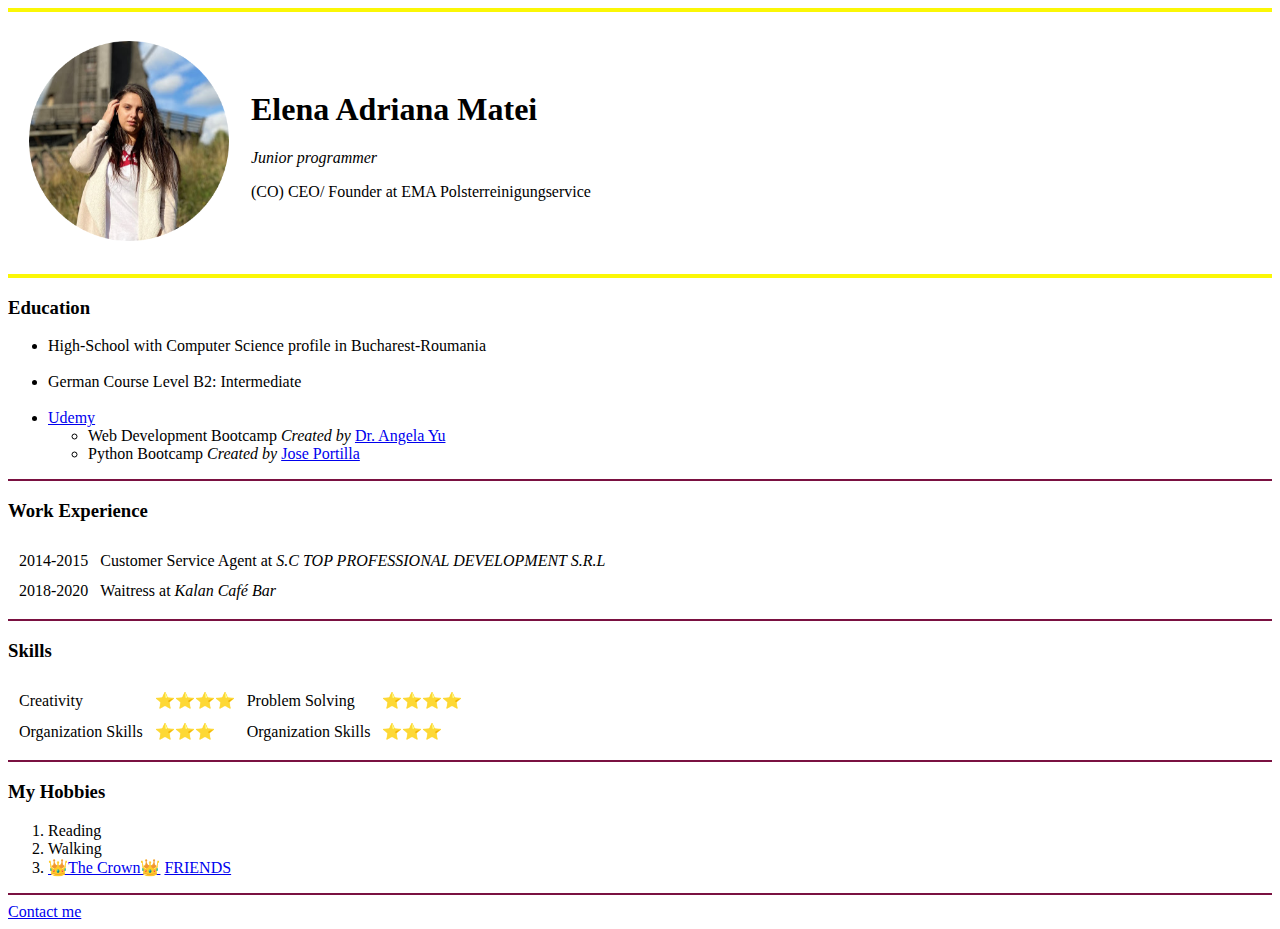
==== index.html @ ba5ce404 "add new files" ====
<!DOCTYPE html>
<html lang="en" dir="ltr">

<head>
  <meta charset="utf-8">
  <hr size="4" noshade color="FBF706">
  <title>💙Elena`s Personal Site💙</title>
</head>

<body>
  <table cellspacing="20">
    <tr>
      <td><img src="elena-cerc.png" height="200px" alt="picture of Elena Matei"></td>
      <td>
        <h1>Elena Adriana Matei </h1>
        <p><em>Junior programmer</em> </p>
        <p> (CO) CEO/ Founder at EMA Polsterreinigungservice </p>
      </td>
    </tr>
  </table>

  <hr size="4" noshade color="FBF706">
  <h3>Education </h3>
  <ul>
    <li>High-School with Computer Science profile in Bucharest-Roumania</li>
    <br>
    <li>German Course Level B2: Intermediate</li>
    <br>
    <li><a href="https://www.udemy.com/">Udemy
        <ul>
          <li>
      </a> Web Development Bootcamp <em>Created by</em> <a href="https://www.udemy.com/user/4b4368a3-b5c8-4529-aa65-2056ec31f37e/">Dr. Angela Yu</a> </li>
    <li> Python Bootcamp <em>Created by</em> <a href="https://www.udemy.com/user/joseportilla/">Jose Portilla</a> </li>
  </ul>
  </ul>
  <hr size="2" noshade color="7A1141">
  <h3>Work Experience</h3>
  <table cellspacing="10">
    <tr>
      <td>2014-2015</td>
      <td>Customer Service Agent at <em>S.C TOP PROFESSIONAL DEVELOPMENT S.R.L</em> </td>
    </tr>
    <tr>
      <td>2018-2020</td>
      <td>Waitress at <em> Kalan Café Bar</em> </td>
    </tr>
  </table>
  <hr size="2" noshade color="7A1141">
  <h3> Skills </h3>
  <table cellspacing="10">
    <tr>
      <td>Creativity  </td>
      <td>⭐⭐⭐⭐</td>
      <td>Problem Solving </td>
      <td>⭐⭐⭐⭐</td>
    </tr>
      <tr>
        <td>Organization Skills  </td>
        <td>⭐⭐⭐</td>
    <td>Organization Skills   </td>
    <td>⭐⭐⭐</td>
  </tr>
  </table>
    <hr size="2" noshade color="7A1141">
  <h3>My Hobbies</h3>
  <ol>
    <li>Reading</li>
    <li>Walking</li>
    <li> <a href="https://www.netflix.com/de/title/80025678">👑The Crown👑</a> <a href="https://www.netflix.com/de/title/70153404">FRIENDS</a> </li>
  </ol>
  <hr size="2" noshade color="7A1141">
  <a href="contact.html">Contact me</a>

</body>

</html>
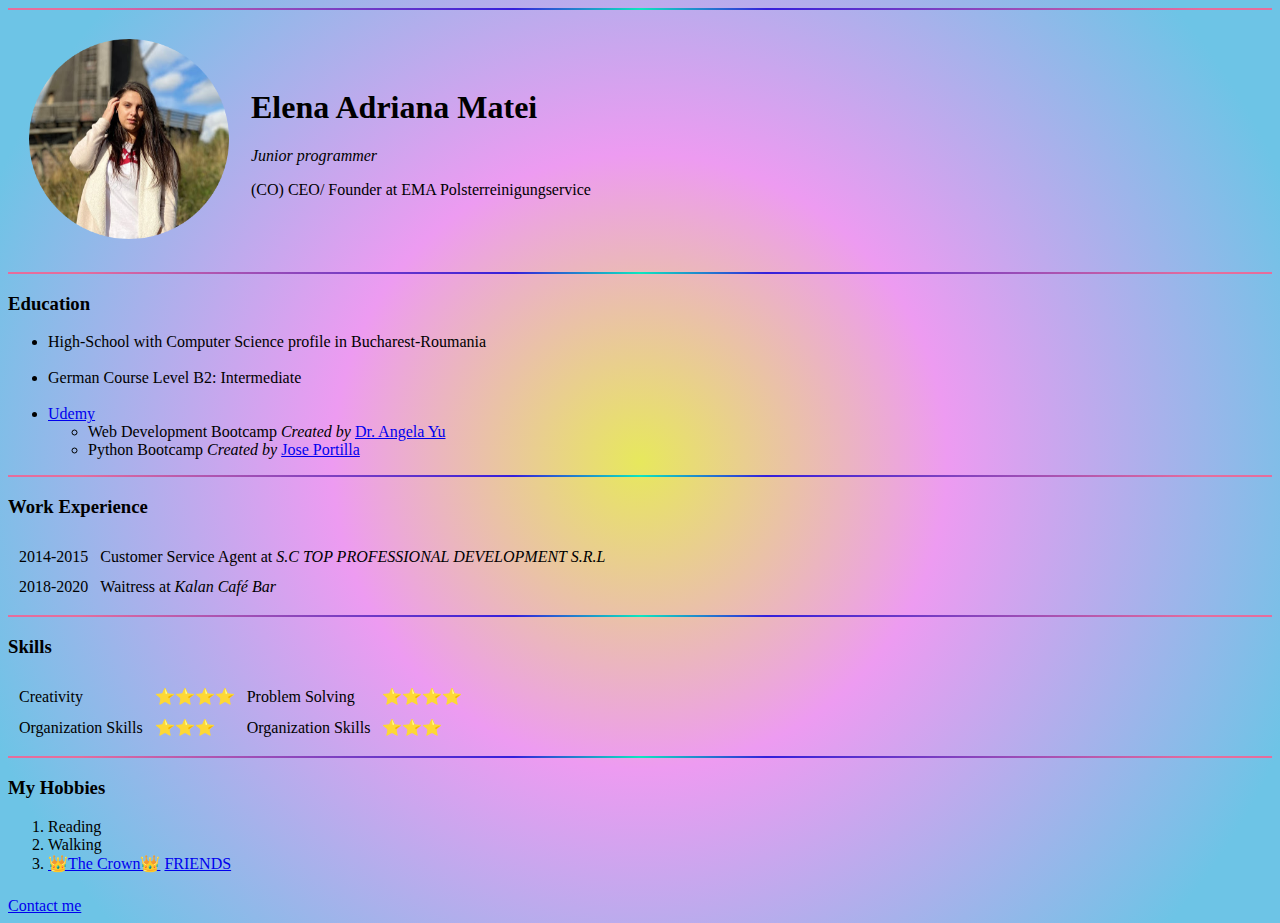
==== commit 0c6a0733: "Update index.html" ====
--- a/index.html
+++ b/index.html
@@ -3,8 +3,25 @@
 
 <head>
   <meta charset="utf-8">
-  <hr size="4" noshade color="FBF706">
+  <hr size="4" noshade background: rgb(13,230,191);
+background: radial-gradient(circle, rgba(13,230,191,1) 0%, rgba(53,31,219,1) 20%, rgba(230,109,156,1) 89%);>
   <title>💙Elena`s Personal Site💙</title>
+
+<style>
+ body {background: rgb(231,232,93);
+background: radial-gradient(circle, rgba(231,232,93,1) 0%, rgba(237,155,241,1) 39%, rgba(109,196,230,1) 89%);}
+</style>
+
+<style>
+hr  {background: rgb(13,230,191);
+background: radial-gradient(circle, rgba(13,230,191,1) 0%, rgba(53,31,219,1) 20%, rgba(230,109,156,1) 89%);
+      border-style: none;
+
+}
+
+</style>
+
+
 </head>
 
 <body>
@@ -19,7 +36,7 @@
     </tr>
   </table>
 
-  <hr size="4" noshade color="FBF706">
+  <hr size="4" noshade >
   <h3>Education </h3>
   <ul>
     <li>High-School with Computer Science profile in Bucharest-Roumania</li>
@@ -33,7 +50,7 @@
     <li> Python Bootcamp <em>Created by</em> <a href="https://www.udemy.com/user/joseportilla/">Jose Portilla</a> </li>
   </ul>
   </ul>
-  <hr size="2" noshade color="7A1141">
+  <hr size="4" noshade >
   <h3>Work Experience</h3>
   <table cellspacing="10">
     <tr>
@@ -45,7 +62,7 @@
       <td>Waitress at <em> Kalan Café Bar</em> </td>
     </tr>
   </table>
-  <hr size="2" noshade color="7A1141">
+  <hr size="4" noshade >
   <h3> Skills </h3>
   <table cellspacing="10">
     <tr>
@@ -61,16 +78,17 @@
     <td>⭐⭐⭐</td>
   </tr>
   </table>
-    <hr size="2" noshade color="7A1141">
+    <hr size="4" noshade >
   <h3>My Hobbies</h3>
   <ol>
     <li>Reading</li>
     <li>Walking</li>
     <li> <a href="https://www.netflix.com/de/title/80025678">👑The Crown👑</a> <a href="https://www.netflix.com/de/title/70153404">FRIENDS</a> </li>
   </ol>
-  <hr size="2" noshade color="7A1141">
+  <hr size="2" noshade>
   <a href="contact.html">Contact me</a>
 
 </body>
 
 </html>
+
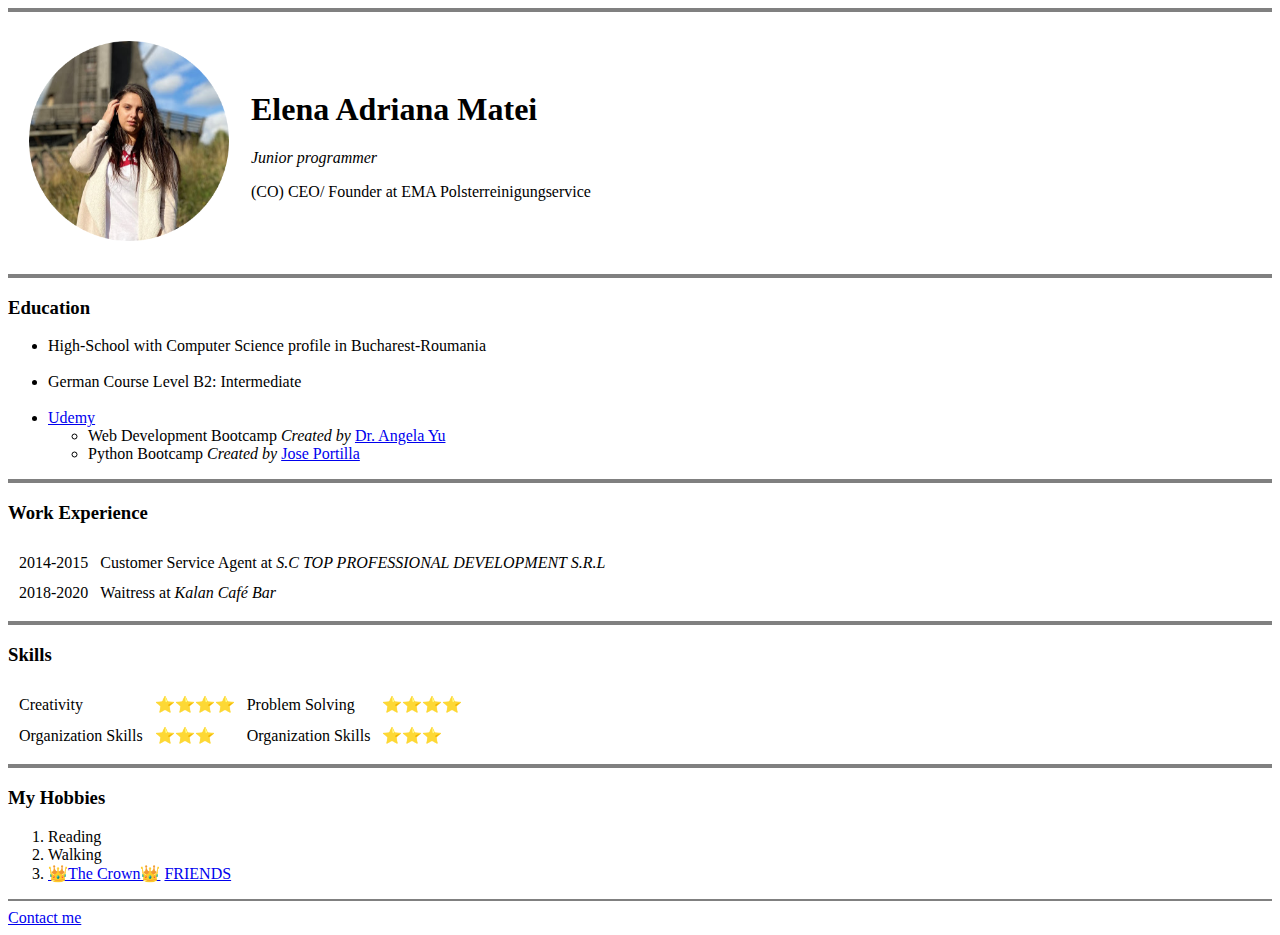
==== commit fcf8bdf5: "Update index.html" ====
--- a/index.html
+++ b/index.html
@@ -6,21 +6,7 @@
   <hr size="4" noshade background: rgb(13,230,191);
 background: radial-gradient(circle, rgba(13,230,191,1) 0%, rgba(53,31,219,1) 20%, rgba(230,109,156,1) 89%);>
   <title>💙Elena`s Personal Site💙</title>
-
-<style>
- body {background: rgb(231,232,93);
-background: radial-gradient(circle, rgba(231,232,93,1) 0%, rgba(237,155,241,1) 39%, rgba(109,196,230,1) 89%);}
-</style>
-
-<style>
-hr  {background: rgb(13,230,191);
-background: radial-gradient(circle, rgba(13,230,191,1) 0%, rgba(53,31,219,1) 20%, rgba(230,109,156,1) 89%);
-      border-style: none;
-
-}
-
-</style>
-
+   <link rel="stylesheet" href="css/style.css">
 
 </head>
 
@@ -91,4 +77,3 @@
 </body>
 
 </html>
-
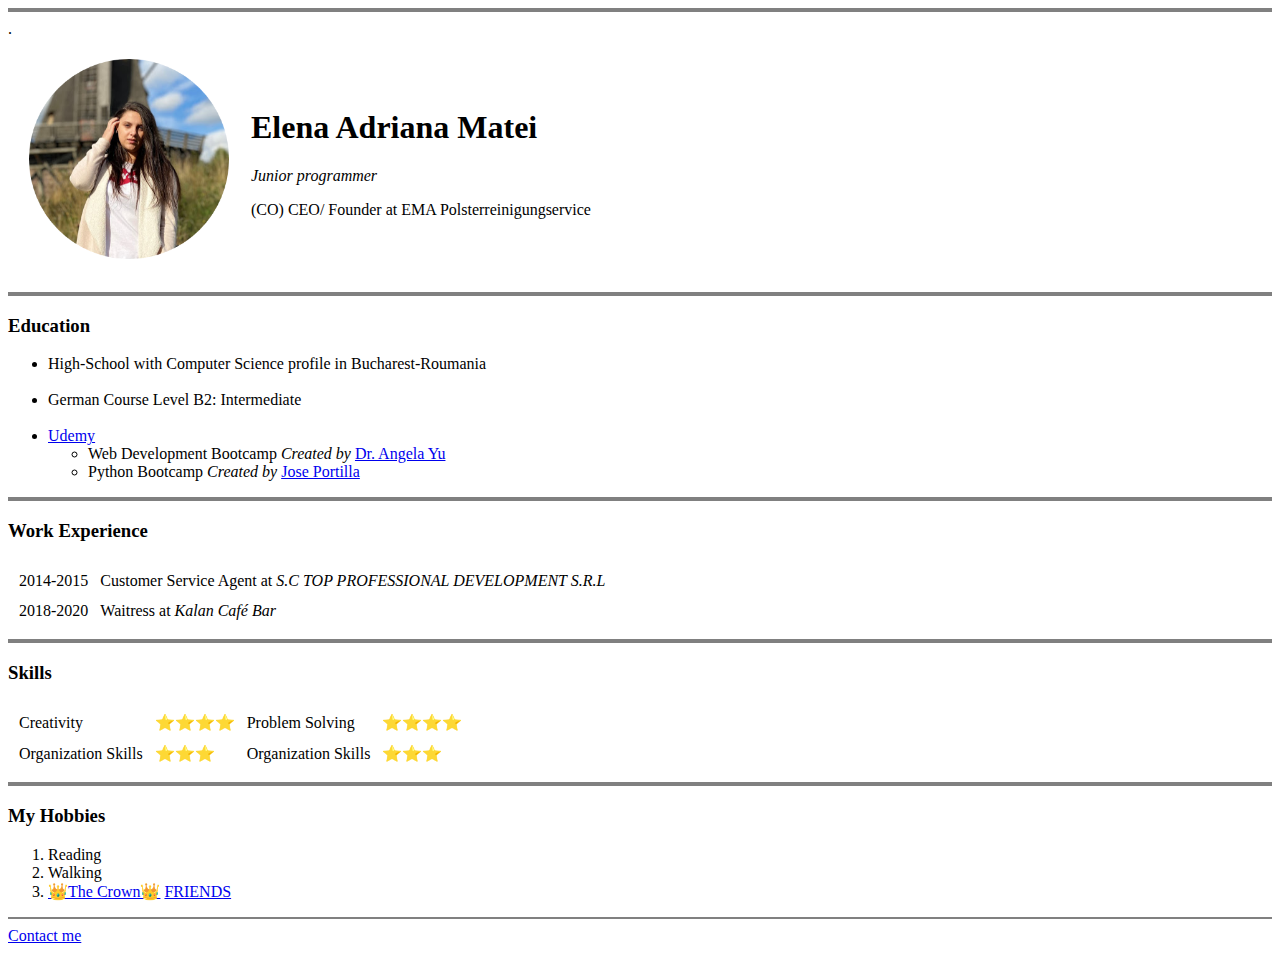
==== commit 8eb7d15a: "Update index.html" ====
--- a/index.html
+++ b/index.html
@@ -6,7 +6,7 @@
   <hr size="4" noshade background: rgb(13,230,191);
 background: radial-gradient(circle, rgba(13,230,191,1) 0%, rgba(53,31,219,1) 20%, rgba(230,109,156,1) 89%);>
   <title>💙Elena`s Personal Site💙</title>
-   <link rel="stylesheet" href="css/style.css">
+    <link rel=“stylesheet” type=“text/css” href=“styles.css”>.
 
 </head>
 
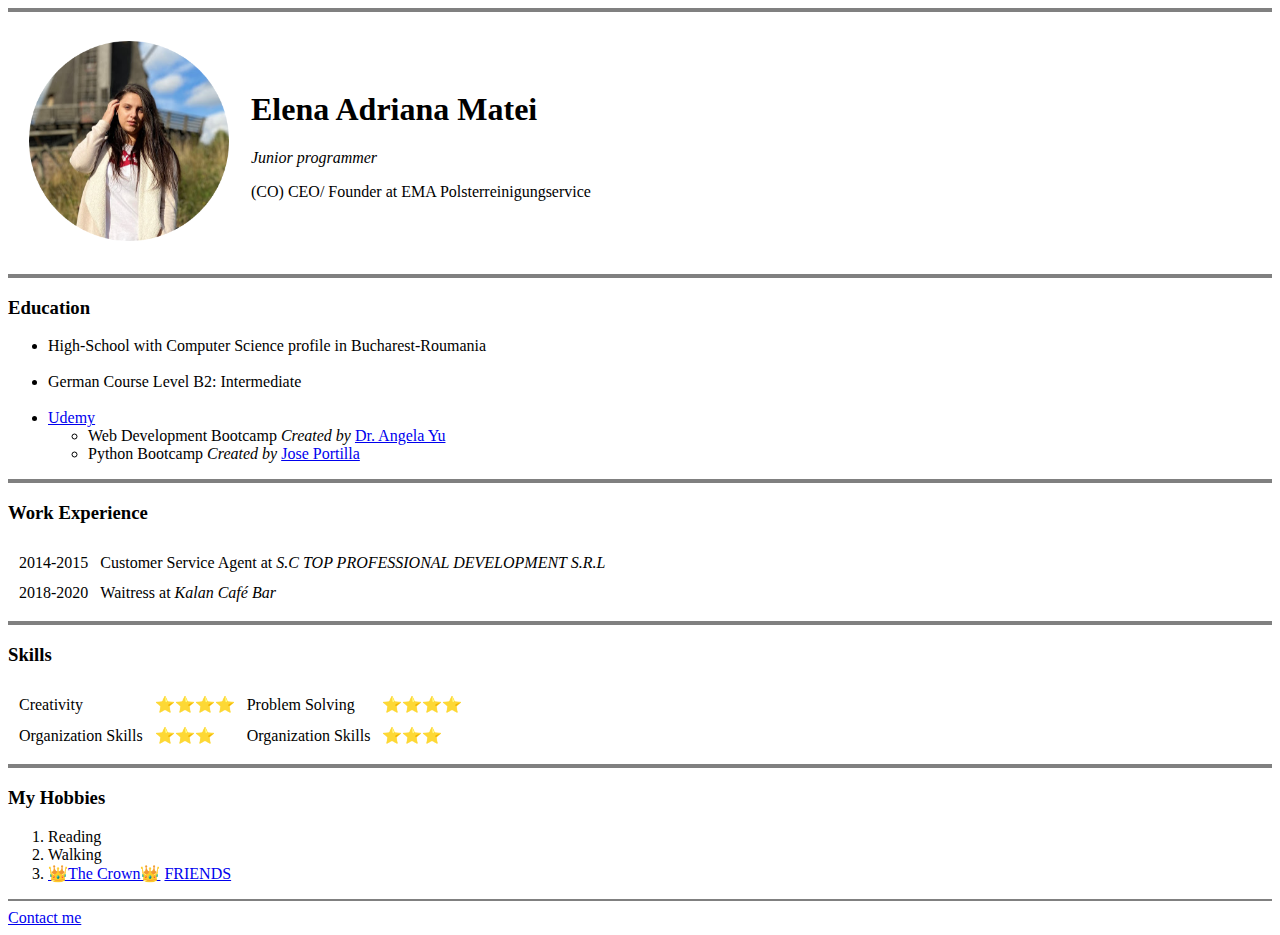
==== commit 4fcc5b4a: "Update index.html" ====
--- a/index.html
+++ b/index.html
@@ -6,7 +6,7 @@
   <hr size="4" noshade background: rgb(13,230,191);
 background: radial-gradient(circle, rgba(13,230,191,1) 0%, rgba(53,31,219,1) 20%, rgba(230,109,156,1) 89%);>
   <title>💙Elena`s Personal Site💙</title>
-    <link rel=“stylesheet” type=“text/css” href=“styles.css”>.
+    <link rel="stylesheet" href="css/style.css">
 
 </head>
 
